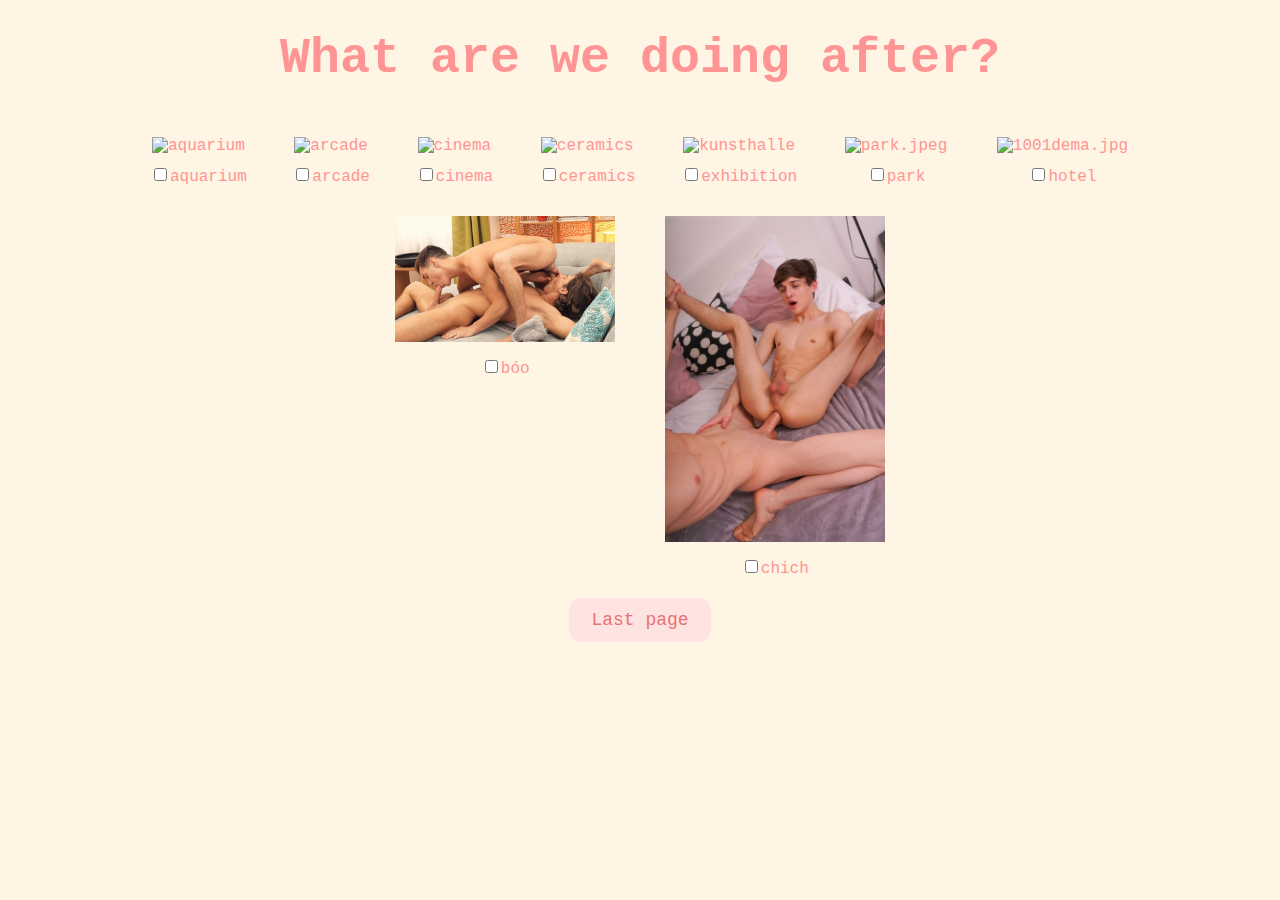
==== activities.html @ 104845d7 "Update activities.html" ====
<!DOCTYPE html>
<html lang="en">
<head>
	<meta charset="UTF-8">
	<meta name="viewport" content="width=device-width, initial-scale=1.0">
	<title>Document</title>
	<style>
		body {
			text-align: center;
            margin-top: 30px;
            font-family: 'Courier';
            background-color:#FFF5E4;
            color: #FF9494;
		}
		#activityquestion {
			font-size: 50px;
            margin-bottom: 30px;
		}
		.activity-item {
            display: inline-block;
            margin: 10px;
            vertical-align: top;
			color: #FF9494;
        }
        .activity-item img {
            width: 220px; 
            height: auto;
			padding: 10px;
        }
        .activity-item label {
            display: block;
        }
		.button {
            padding: 10px 20px;
            font-size: 18px;
            cursor: pointer;
            margin: 10px;
            font-family: 'courier';
            margin-bottom: 20px;
            background-color:#FFE3E1;
            color: #e67373;
            border-radius: 12px;
            border: 2px solid #FFE3E1;
        }
	</style>
</head>
<body>
	<div id="activityquestion"><b>What are we doing after?</b>
	</div>
	<div class = "activities-selection">
		<div class="activity-item">
			<img src="activities/aquarium.jpeg" alt ="aquarium">
			<label><input type="checkbox" name="activities" value ="aquarium">aquarium</label>
		</div>
		<div class="activity-item">
			<img src="activities/arcade.jpeg" alt ="arcade">
			<label><input type="checkbox" name="activities" value ="arcade">arcade</label>
		</div>
		<div class="activity-item">
			<img src="activities/cinema.jpeg" alt ="cinema">
			<label><input type="checkbox" name="activities" value ="cinema">cinema</label>
		</div>
		<div class="activity-item">
			<img src="activities/keramika.jpeg" alt ="ceramics">
			<label><input type="checkbox" name="activities" value ="ceramics">ceramics</label>
		</div>
		<div class="activity-item">
			<img src="activities/kunsthalle.jpeg" alt ="kunsthalle">
			<label><input type="checkbox" name="activities" value ="kunsthalle">exhibition</label>
		</div>
		<div class="activity-item">
			<img src="activities/park.jpeg" alt ="park.jpeg">
			<label><input type="checkbox" name="activities" value ="park.jpeg">park</label>		
		</div>
		<div class="activity-item">
			<img src="activities/1001dema.jpg" alt ="1001dema.jpg">
			<label><input type="checkbox" name="activities" value ="1001dema.jpg">hotel</label>
		</div>
		<div class="activity-item">
			<img src="activities/g69.jpg" alt ="g69.jpg">
			<label><input type="checkbox" name="activities" value ="g69.jpg">bóo</label>
		</div>
		<div class="activity-item">
			<img src="activities/chich.jpg" alt ="chich.jpg">
			<label><input type="checkbox" name="activities" value ="chich.jpg">chich</label>
		</div>
	</div>
	<button class = "button" onclick="location.href='lastpage.html'">Last page</button>
</body>
</html>
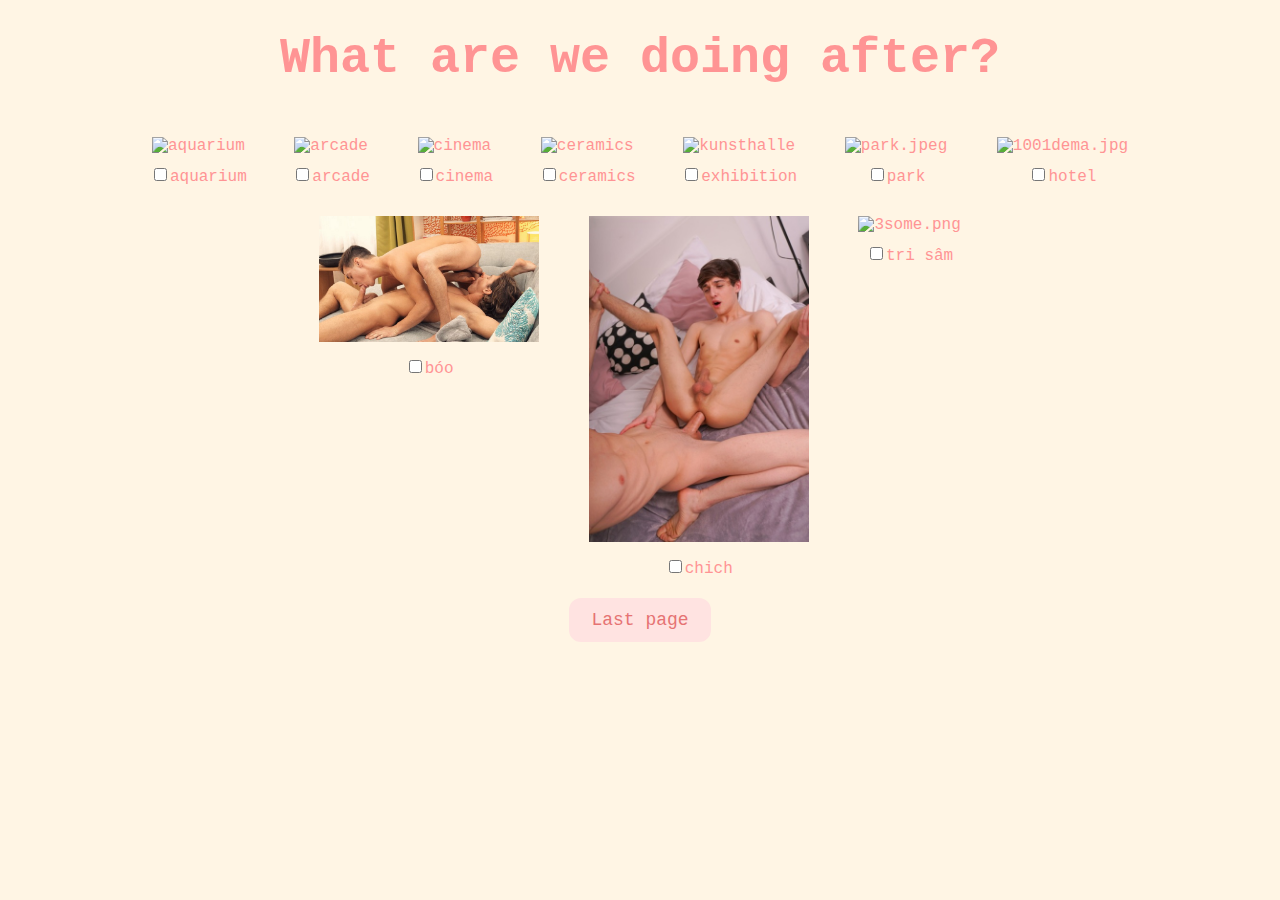
==== commit b424f1ef: "Update activities.html" ====
--- a/activities.html
+++ b/activities.html
@@ -84,6 +84,10 @@
 			<img src="activities/chich.jpg" alt ="chich.jpg">
 			<label><input type="checkbox" name="activities" value ="chich.jpg">chich</label>
 		</div>
+		<div class="activity-item">
+			<img src="activities/3some.png" alt ="3some.png">
+			<label><input type="checkbox" name="activities" value ="3some.png">tri sâm</label>
+		</div>
 	</div>
 	<button class = "button" onclick="location.href='lastpage.html'">Last page</button>
 </body>
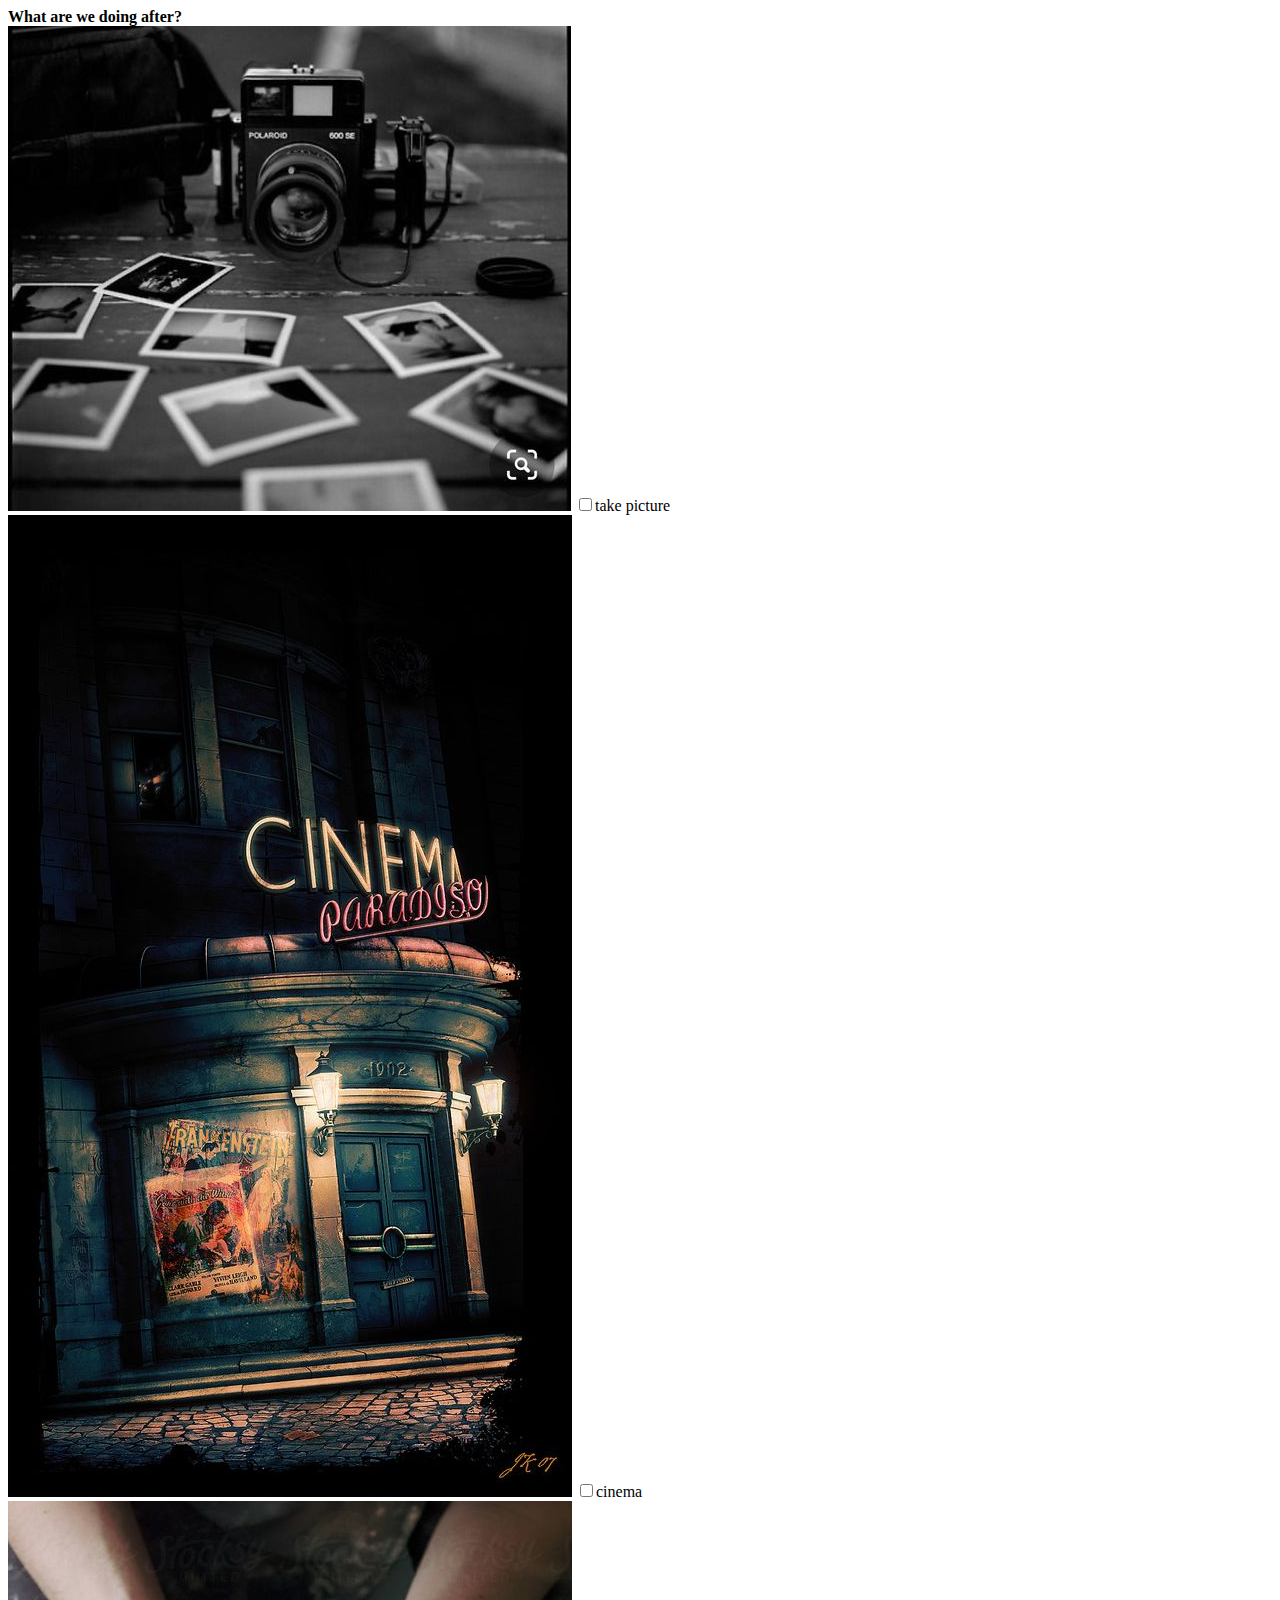
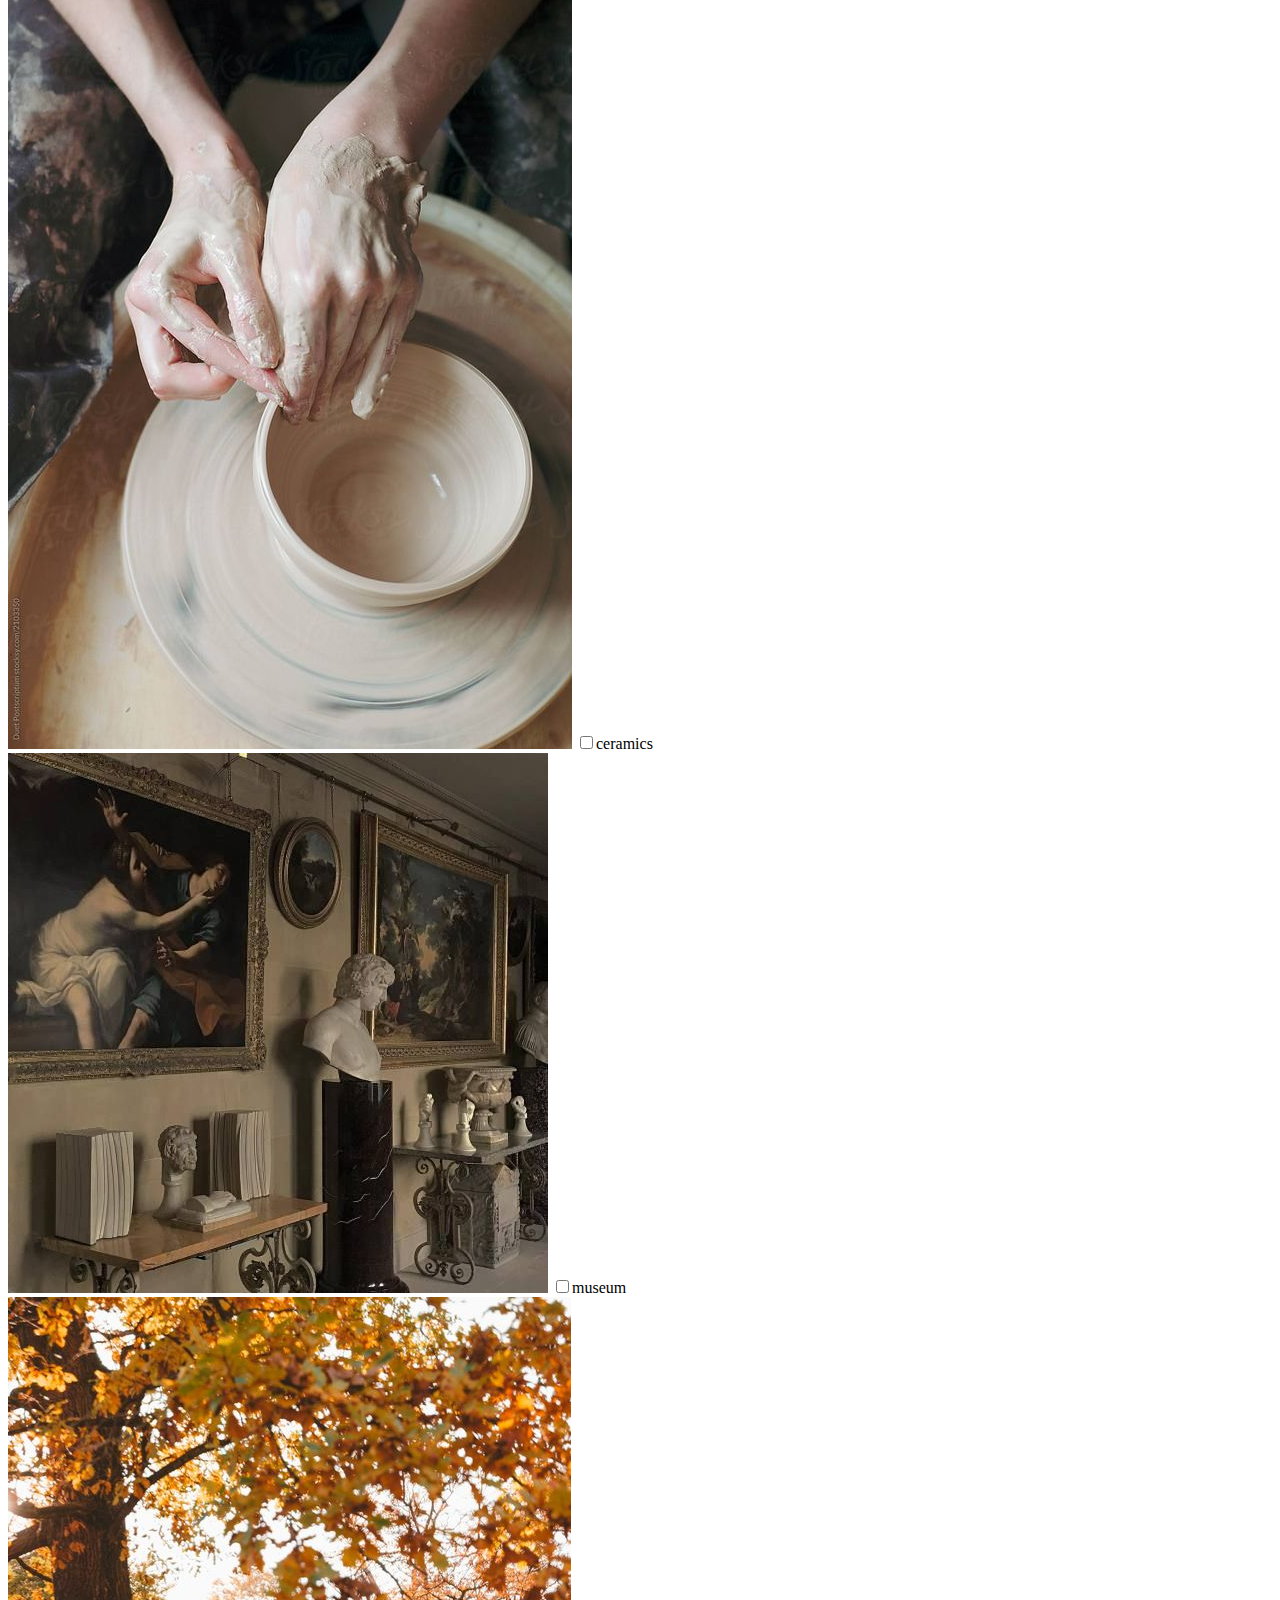
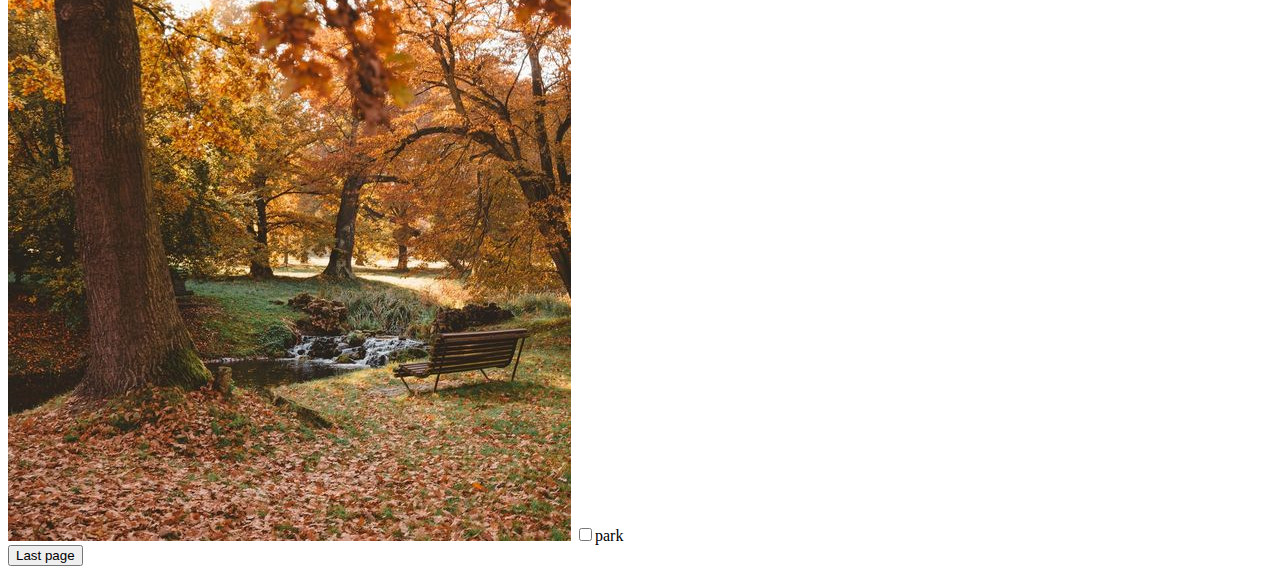
==== commit 137d39fe: "change picture" ====
--- a/activities.html
+++ b/activities.html
@@ -1,94 +1,67 @@
 <!DOCTYPE html>
 <html lang="en">
-<head>
-	<meta charset="UTF-8">
-	<meta name="viewport" content="width=device-width, initial-scale=1.0">
-	<title>Document</title>
-	<style>
-		body {
-			text-align: center;
-            margin-top: 30px;
-            font-family: 'Courier';
-            background-color:#FFF5E4;
-            color: #FF9494;
-		}
-		#activityquestion {
-			font-size: 50px;
-            margin-bottom: 30px;
-		}
-		.activity-item {
-            display: inline-block;
-            margin: 10px;
-            vertical-align: top;
-			color: #FF9494;
-        }
-        .activity-item img {
-            width: 220px; 
-            height: auto;
-			padding: 10px;
-        }
-        .activity-item label {
-            display: block;
-        }
-		.button {
-            padding: 10px 20px;
-            font-size: 18px;
-            cursor: pointer;
-            margin: 10px;
-            font-family: 'courier';
-            margin-bottom: 20px;
-            background-color:#FFE3E1;
-            color: #e67373;
-            border-radius: 12px;
-            border: 2px solid #FFE3E1;
-        }
-	</style>
-</head>
-<body>
-	<div id="activityquestion"><b>What are we doing after?</b>
-	</div>
-	<div class = "activities-selection">
-		<div class="activity-item">
-			<img src="activities/aquarium.jpeg" alt ="aquarium">
-			<label><input type="checkbox" name="activities" value ="aquarium">aquarium</label>
-		</div>
-		<div class="activity-item">
-			<img src="activities/arcade.jpeg" alt ="arcade">
-			<label><input type="checkbox" name="activities" value ="arcade">arcade</label>
-		</div>
-		<div class="activity-item">
-			<img src="activities/cinema.jpeg" alt ="cinema">
-			<label><input type="checkbox" name="activities" value ="cinema">cinema</label>
-		</div>
-		<div class="activity-item">
-			<img src="activities/keramika.jpeg" alt ="ceramics">
-			<label><input type="checkbox" name="activities" value ="ceramics">ceramics</label>
-		</div>
-		<div class="activity-item">
-			<img src="activities/kunsthalle.jpeg" alt ="kunsthalle">
-			<label><input type="checkbox" name="activities" value ="kunsthalle">exhibition</label>
-		</div>
-		<div class="activity-item">
-			<img src="activities/park.jpeg" alt ="park.jpeg">
-			<label><input type="checkbox" name="activities" value ="park.jpeg">park</label>		
-		</div>
-		<div class="activity-item">
-			<img src="activities/1001dema.jpg" alt ="1001dema.jpg">
-			<label><input type="checkbox" name="activities" value ="1001dema.jpg">hotel</label>
-		</div>
-		<div class="activity-item">
-			<img src="activities/g69.jpg" alt ="g69.jpg">
-			<label><input type="checkbox" name="activities" value ="g69.jpg">bóo</label>
-		</div>
-		<div class="activity-item">
-			<img src="activities/chich.jpg" alt ="chich.jpg">
-			<label><input type="checkbox" name="activities" value ="chich.jpg">chich</label>
-		</div>
-		<div class="activity-item">
-			<img src="activities/3some.png" alt ="3some.png">
-			<label><input type="checkbox" name="activities" value ="3some.png">tri sâm</label>
-		</div>
-	</div>
-	<button class = "button" onclick="location.href='lastpage.html'">Last page</button>
-</body>
+  <head>
+    <meta charset="UTF-8" />
+    <meta name="viewport" content="width=device-width, initial-scale=1.0" />
+    <title>Activities</title>
+    <link rel="stylesheet" href="css/activities.css" />
+  </head>
+  <body>
+    <div id="activityquestion"><b>What are we doing after?</b></div>
+    <div class="activities-selection">
+      <div class="activity-item">
+        <img src="activities/photograph.jpg" alt="take picture" />
+        <label
+          ><input
+            type="checkbox"
+            name="activities"
+            value="take picture"
+          />take picture</label
+        >
+      </div>
+      <div class="activity-item">
+        <img src="activities/cinema.jpg" alt="cinema" />
+        <label
+          ><input
+            type="checkbox"
+            name="activities"
+            value="cinema"
+          />cinema</label
+        >
+      </div>
+      <div class="activity-item">
+        <img src="activities/ceramic.jpg" alt="ceramics" />
+        <label
+          ><input
+            type="checkbox"
+            name="activities"
+            value="ceramics"
+          />ceramics</label
+        >
+      </div>
+      <div class="activity-item">
+        <img src="activities/museum.jpg" alt="museum" />
+        <label
+          ><input
+            type="checkbox"
+            name="activities"
+            value="museum"
+          />museum</label
+        >
+      </div>
+      <div class="activity-item">
+        <img src="activities/park.jpg" alt="park" />
+        <label
+          ><input
+            type="checkbox"
+            name="activities"
+            value="park"
+          />park</label
+        >
+      </div>
+    </div>
+    <button class="button" onclick="location.href='lastpage.html'">
+      Last page
+    </button>
+  </body>
 </html>
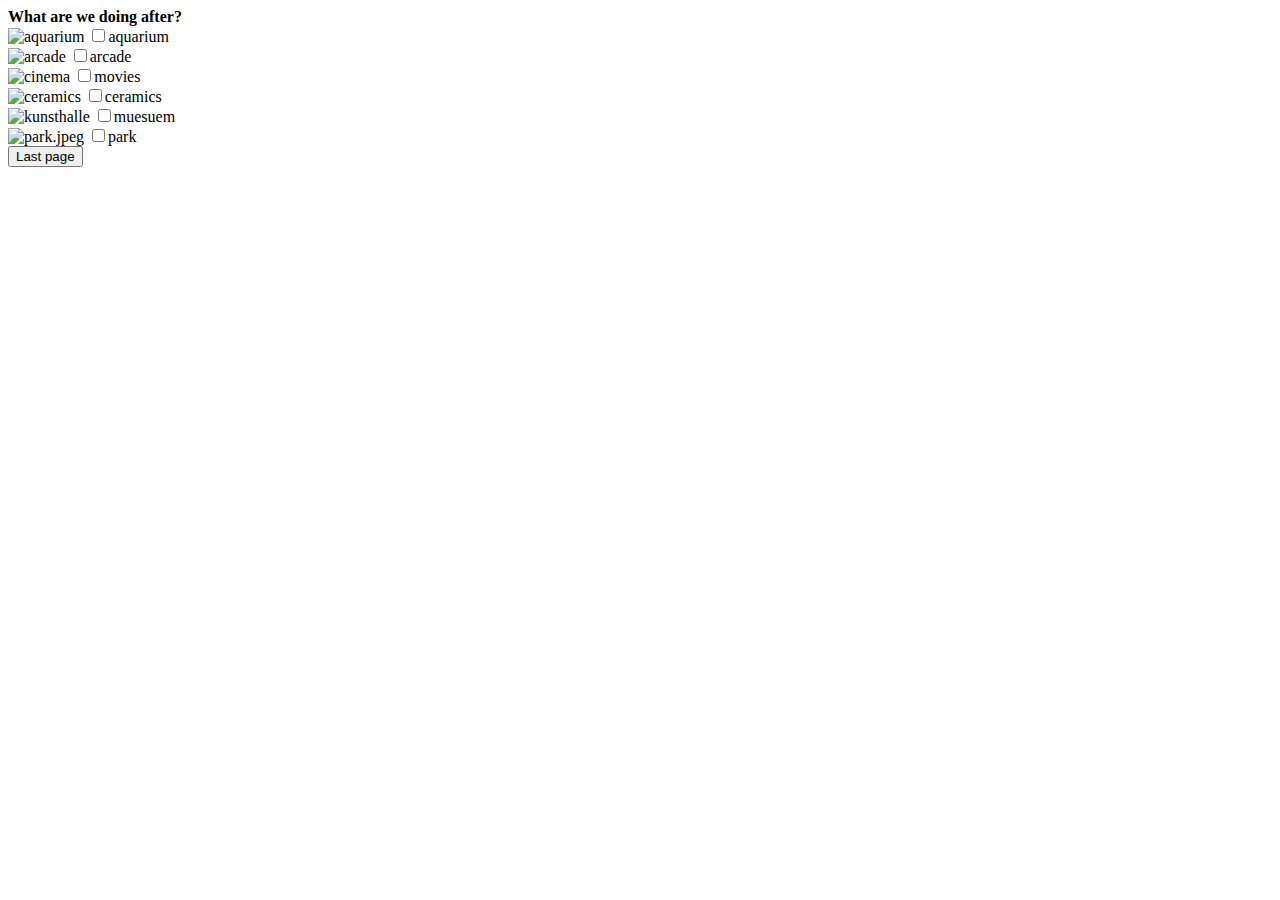
==== commit 9701ea0b: "Update activities.html 2.0" ====
--- a/activities.html
+++ b/activities.html
@@ -10,27 +10,37 @@
     <div id="activityquestion"><b>What are we doing after?</b></div>
     <div class="activities-selection">
       <div class="activity-item">
-        <img src="activities/photograph.jpg" alt="take picture" />
+        <img src="activities/aquarium.jpeg" alt="aquarium" />
         <label
           ><input
             type="checkbox"
             name="activities"
-            value="take picture"
-          />take picture</label
+            value="aquarium"
+          />aquarium</label
         >
       </div>
       <div class="activity-item">
-        <img src="activities/cinema.jpg" alt="cinema" />
+        <img src="activities/arcade.jpeg" alt="arcade" />
+        <label
+          ><input
+            type="checkbox"
+            name="activities"
+            value="arcade"
+          />arcade</label
+        >
+      </div>
+      <div class="activity-item">
+        <img src="activities/cinema.jpeg" alt="cinema" />
         <label
           ><input
             type="checkbox"
             name="activities"
             value="cinema"
-          />cinema</label
+          />movies</label
         >
       </div>
       <div class="activity-item">
-        <img src="activities/ceramic.jpg" alt="ceramics" />
+        <img src="activities/keramika.jpeg" alt="ceramics" />
         <label
           ><input
             type="checkbox"
@@ -40,22 +50,22 @@
         >
       </div>
       <div class="activity-item">
-        <img src="activities/museum.jpg" alt="museum" />
+        <img src="activities/kunsthalle.jpeg" alt="kunsthalle" />
         <label
           ><input
             type="checkbox"
             name="activities"
-            value="museum"
-          />museum</label
+            value="kunsthalle"
+          />muesuem</label
         >
       </div>
       <div class="activity-item">
-        <img src="activities/park.jpg" alt="park" />
+        <img src="activities/park.jpeg" alt="park.jpeg" />
         <label
           ><input
             type="checkbox"
             name="activities"
-            value="park"
+            value="park.jpeg"
           />park</label
         >
       </div>
